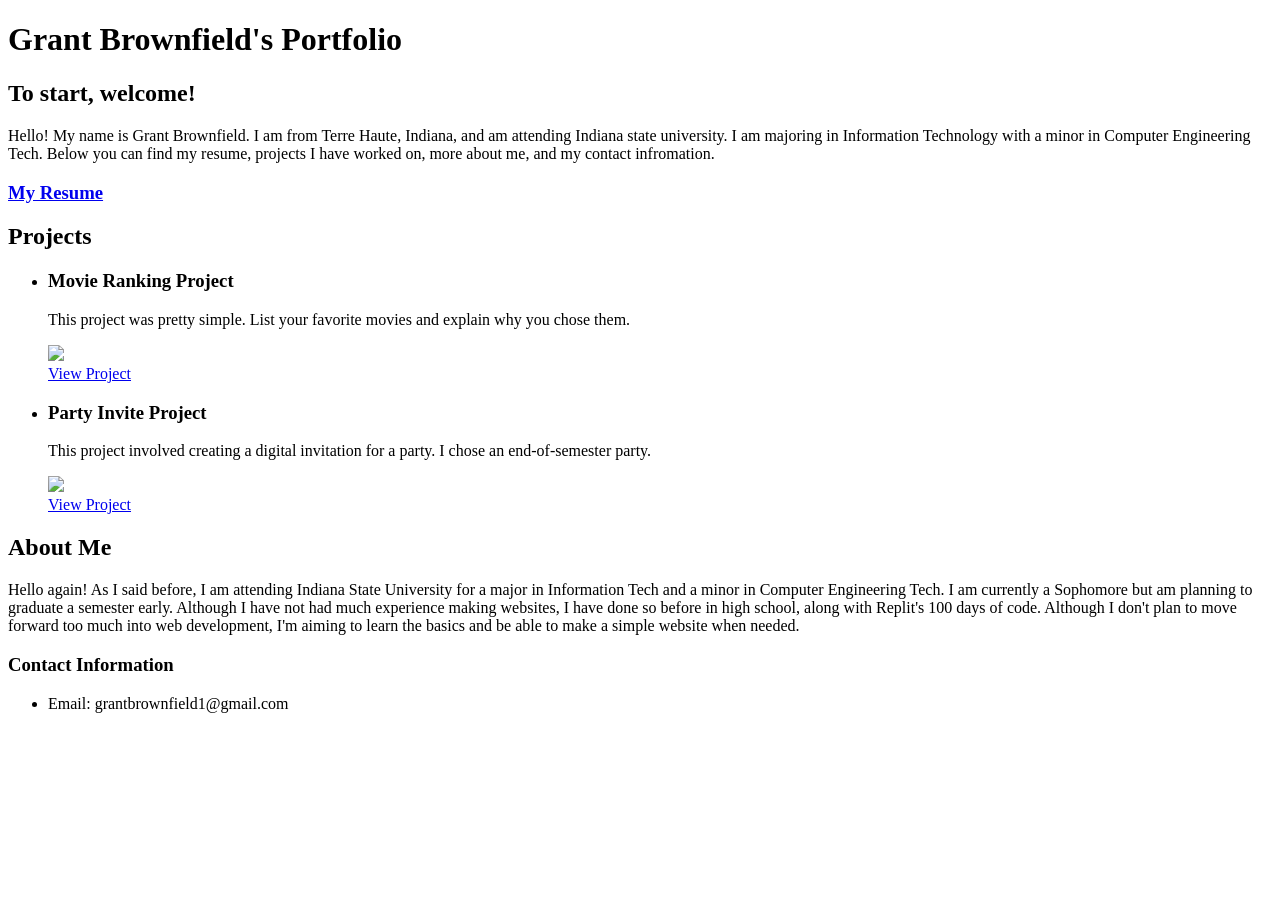
==== index.html @ 9f31b534 "Add files via upload" ====
<!DOCTYPE html>
<head>
    <meta charset="UTF-8">
    <title>My Portfolio</title>
</head>
<body>
    <h1>Grant Brownfield's Portfolio</h1>
    
    <h2>To start, welcome!</h2>
    <p>Hello! My name is Grant Brownfield. I am from 
        Terre Haute, Indiana, and am attending Indiana state university.
        I am majoring in Information Technology with a minor in Computer Engineering Tech.
        Below you can find my resume, projects I have worked on, more about me, and my contact infromation.</p> 
        <h3><a href="https://docs.google.com/document/d/1DdzdKvX8tC1QzGw0guJ_U33vLIFaPz4ydeeudciGXys/edit?usp=sharing">My Resume</a></h3>
   
    <h2>Projects</h2>
        <ul>
            <li><h3>Movie Ranking Project</h3>
                <p>This project was pretty simple. List your favorite movies and explain why you chose them.</p>
                <img src="./img/HW2.png" height="500"/>
            </br>
                <a href="./HW2.html">View Project</a>
            </li>
            <li><h3>Party Invite Project</h3>
                <p>This project involved creating a digital invitation for a party. I chose an end-of-semester party.</p>
                <img src="./img/HW3.png" height="500"/>
            </br>
                <a href="./HW3/HW3.html">View Project</a>
            </li>
        </ul>

    <h2>About Me</h2>
    <p>
        Hello again! As I said before, I am attending Indiana State University for a major in Information Tech
        and a minor in Computer Engineering Tech. I am currently a Sophomore but am planning to graduate a semester early.
        Although I have not had much experience making websites, I have done so before in high school, along with 
        Replit's 100 days of code. Although I don't plan to move forward too much into web development, I'm aiming to 
        learn the basics and be able to make a simple website when needed.
    </p>
</body>

<footer>
    <h3>Contact Information</h3>
    <ul>
        <li>Email: grantbrownfield1@gmail.com</li>
    </ul>
</footer>
</html>
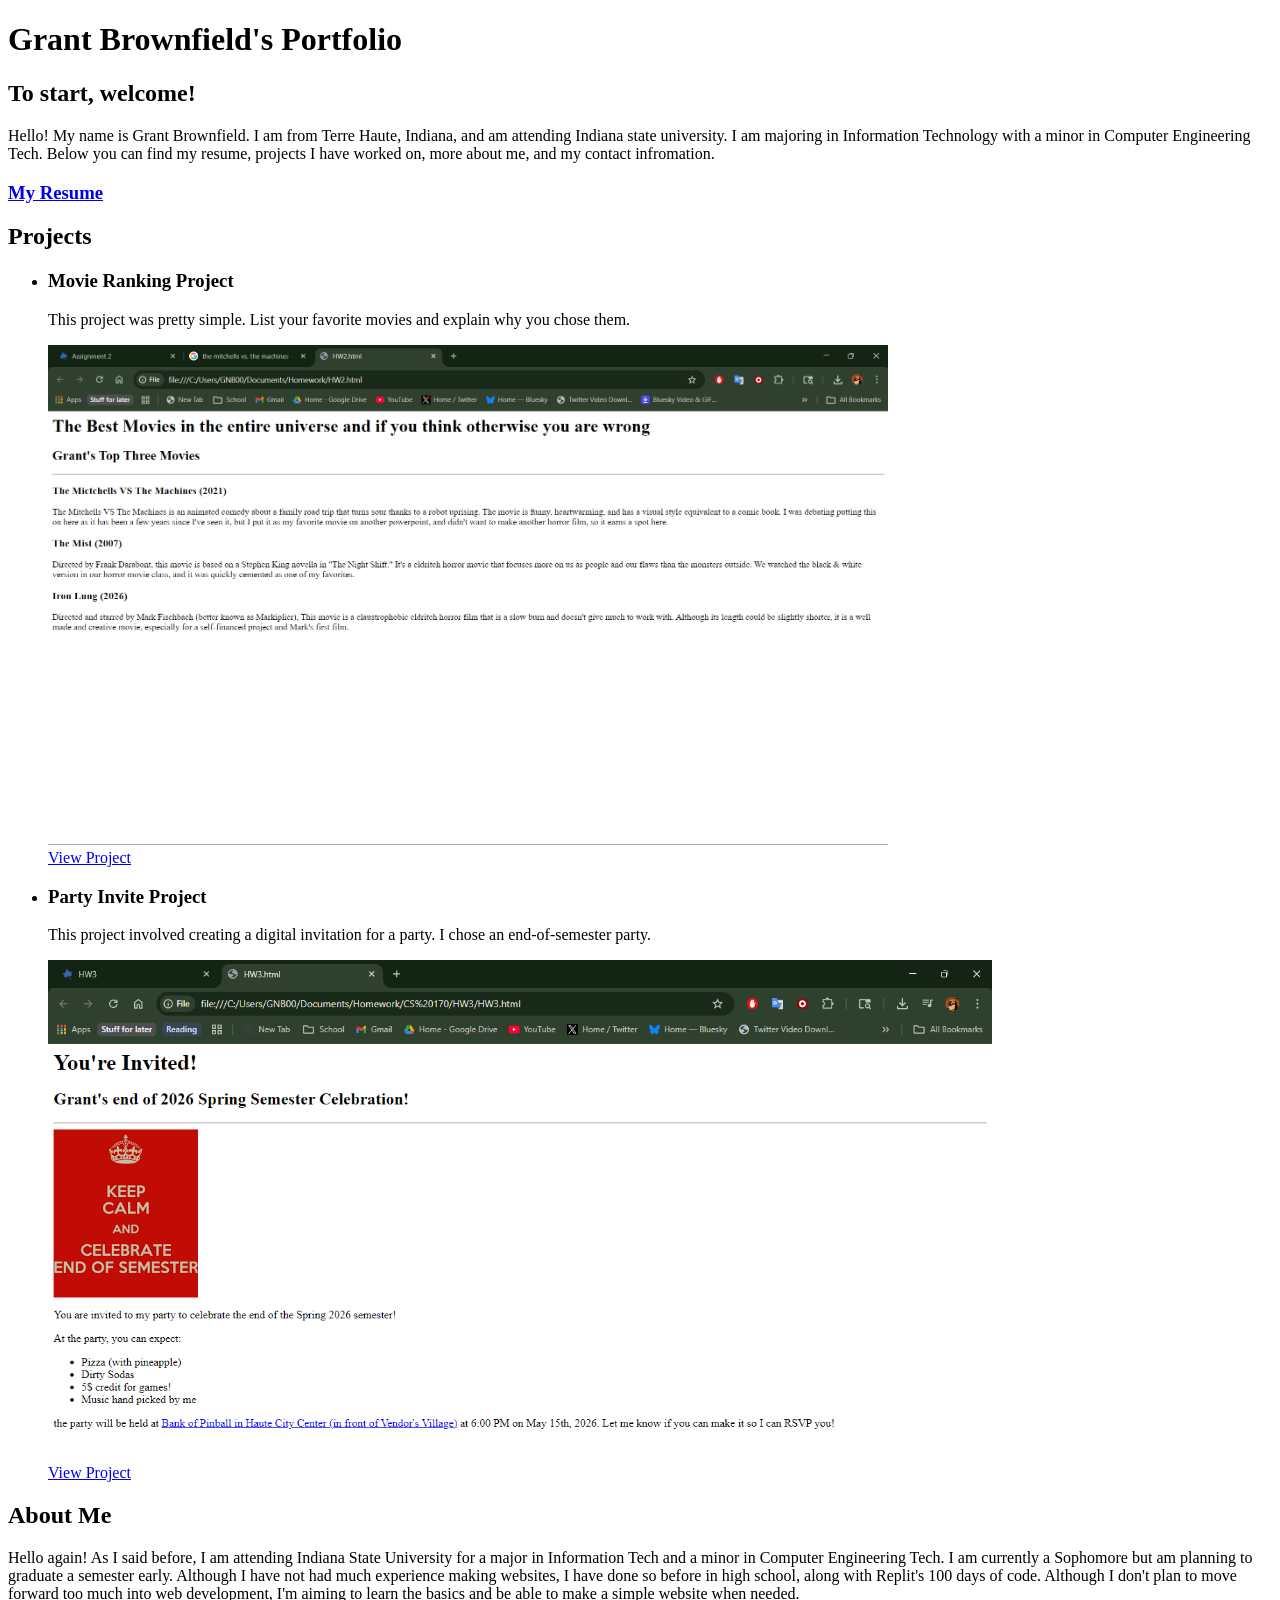
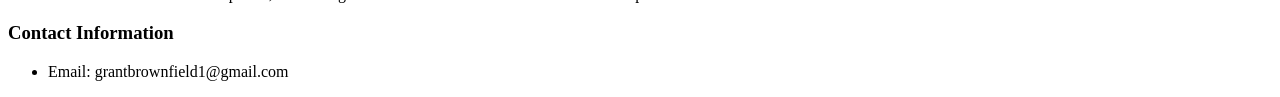
==== commit 1e8d3f44: "Update index.html" ====
--- a/index.html
+++ b/index.html
@@ -17,15 +17,15 @@
         <ul>
             <li><h3>Movie Ranking Project</h3>
                 <p>This project was pretty simple. List your favorite movies and explain why you chose them.</p>
-                <img src="./img/HW2.png" height="500"/>
+                <img src="./HW2.png" height="500"/>
             </br>
                 <a href="./HW2.html">View Project</a>
             </li>
             <li><h3>Party Invite Project</h3>
                 <p>This project involved creating a digital invitation for a party. I chose an end-of-semester party.</p>
-                <img src="./img/HW3.png" height="500"/>
+                <img src="./HW3.png" height="500"/>
             </br>
-                <a href="./HW3/HW3.html">View Project</a>
+                <a href="./HW3.html">View Project</a>
             </li>
         </ul>
 
@@ -45,4 +45,4 @@
         <li>Email: grantbrownfield1@gmail.com</li>
     </ul>
 </footer>
-</html>+</html>
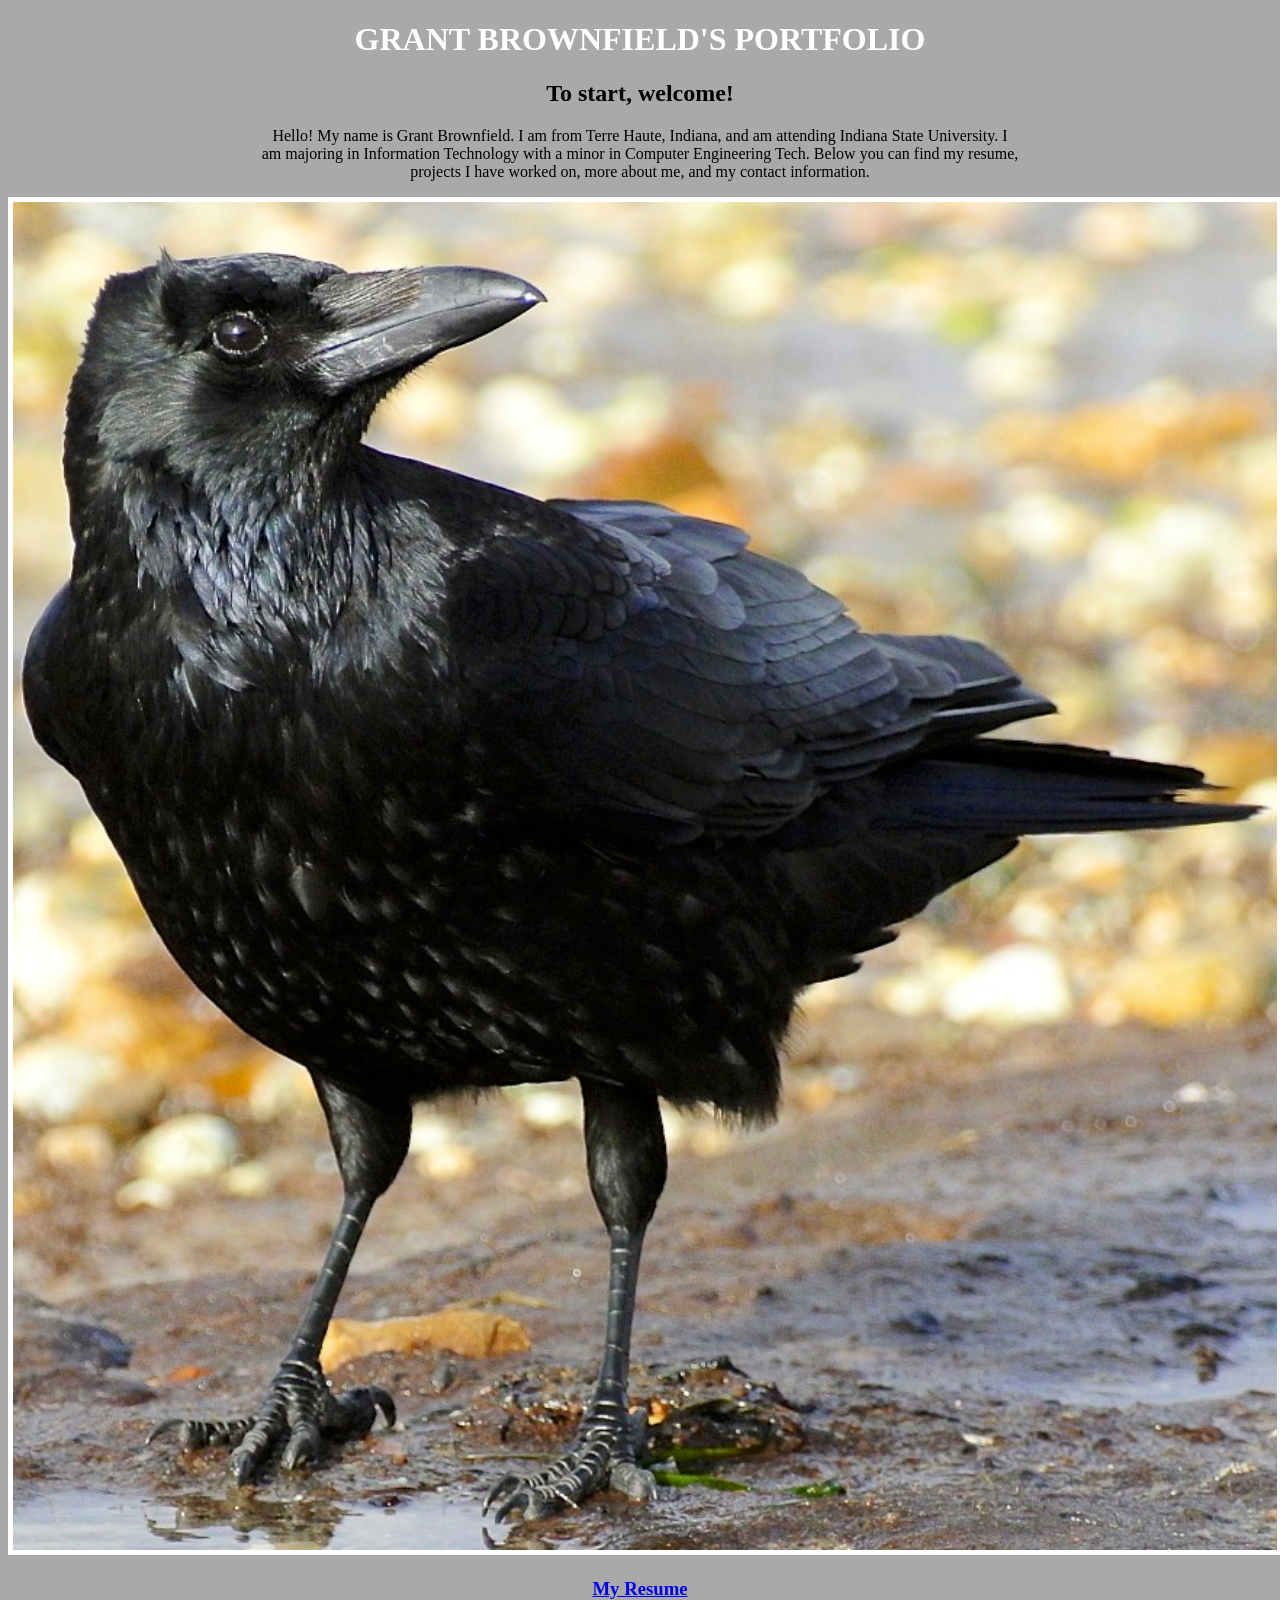
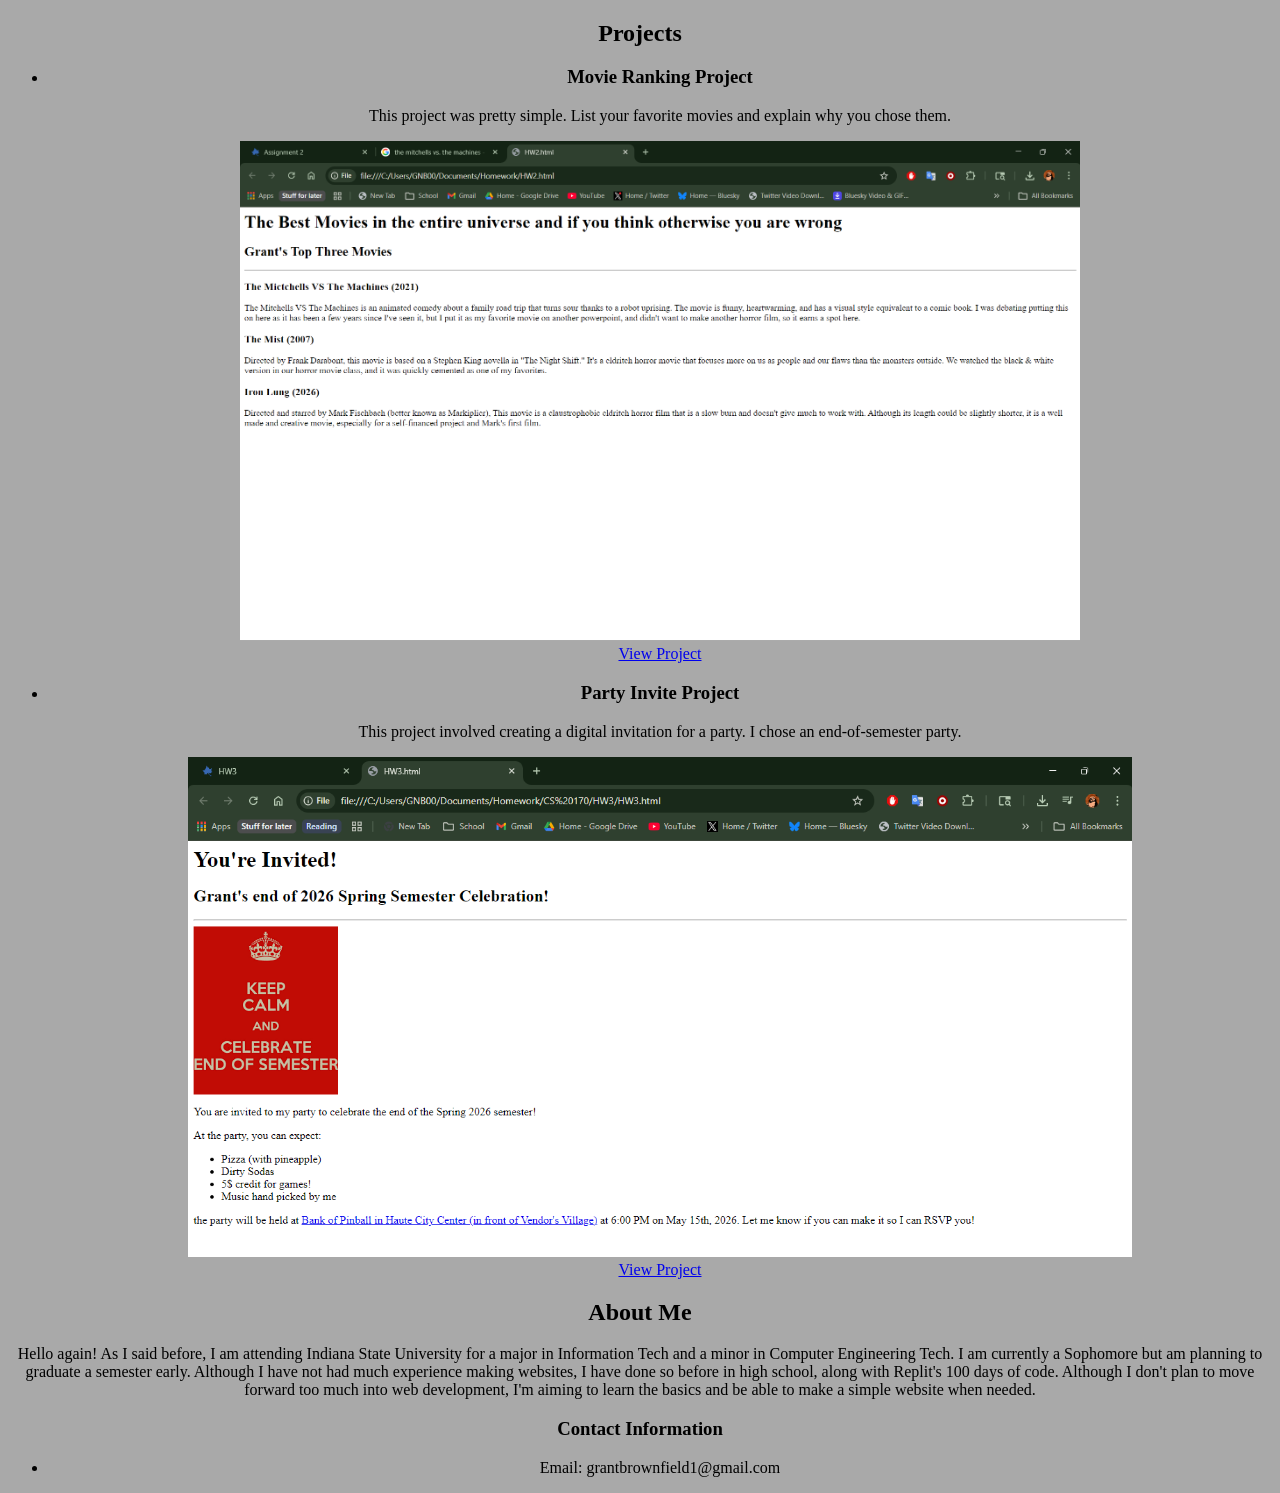
==== commit 65f63fe3: "Add files via upload" ====
--- a/index.html
+++ b/index.html
@@ -2,19 +2,26 @@
 <head>
     <meta charset="UTF-8">
     <title>My Portfolio</title>
+    <link rel="stylesheet" href="./styles.css"/>
 </head>
 <body>
     <h1>Grant Brownfield's Portfolio</h1>
     
     <h2>To start, welcome!</h2>
+    <div>
     <p>Hello! My name is Grant Brownfield. I am from 
-        Terre Haute, Indiana, and am attending Indiana state university.
+        Terre Haute, Indiana, and am attending Indiana State University.
         I am majoring in Information Technology with a minor in Computer Engineering Tech.
-        Below you can find my resume, projects I have worked on, more about me, and my contact infromation.</p> 
+        Below you can find my resume, projects I have worked on, more about me, and my contact information.</p> 
+    </div>
+        <div>
+            <img src="./Crow.jpg"/> 
+        </div>
         <h3><a href="https://docs.google.com/document/d/1DdzdKvX8tC1QzGw0guJ_U33vLIFaPz4ydeeudciGXys/edit?usp=sharing">My Resume</a></h3>
    
     <h2>Projects</h2>
         <ul>
+            <div>
             <li><h3>Movie Ranking Project</h3>
                 <p>This project was pretty simple. List your favorite movies and explain why you chose them.</p>
                 <img src="./HW2.png" height="500"/>
@@ -27,6 +34,7 @@
             </br>
                 <a href="./HW3.html">View Project</a>
             </li>
+            </div>
         </ul>
 
     <h2>About Me</h2>
@@ -37,12 +45,11 @@
         Replit's 100 days of code. Although I don't plan to move forward too much into web development, I'm aiming to 
         learn the basics and be able to make a simple website when needed.
     </p>
-</body>
-
 <footer>
     <h3>Contact Information</h3>
     <ul>
         <li>Email: grantbrownfield1@gmail.com</li>
     </ul>
 </footer>
-</html>
+</body>
+</html>
--- a/styles.css
+++ b/styles.css
@@ -0,0 +1,34 @@
+
+.libre-baskerville {
+  font-family: "Libre Baskerville", serif;
+  font-optical-sizing: auto;
+  font-style: normal;
+}
+h1 {
+    font-family: "Libre Baskerville", serif;
+    color: white;
+    text-transform: uppercase;
+}
+body {
+    background-color: darkgrey;
+    align-items: center;
+    text-align: center;
+}
+
+div > p{
+    width: 60%;
+    margin-left: 20%;
+}
+
+div > h1{
+    width: 60%;
+    margin-left: 20%;
+}
+
+div > img {
+    border-color: white;
+    border-width: 5px;
+    border-style: solid;
+    width: 100%;
+}
+
